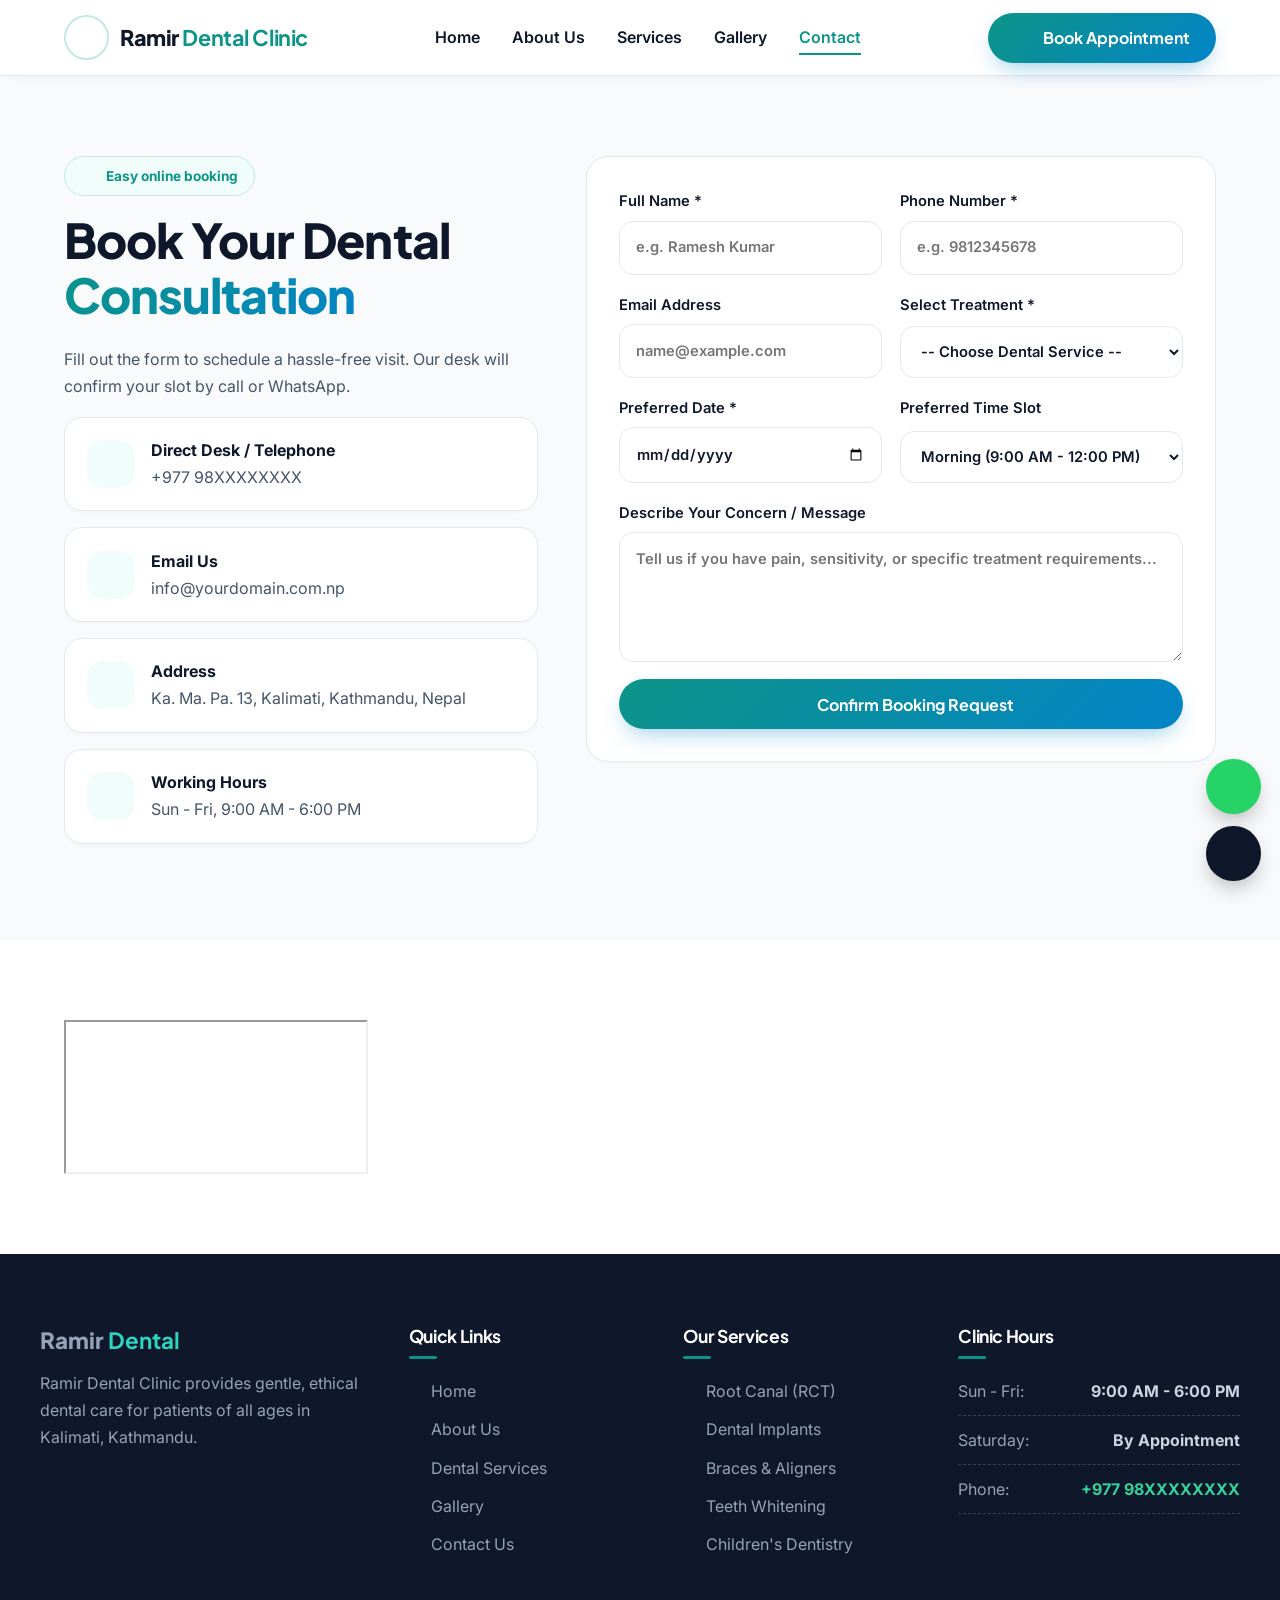
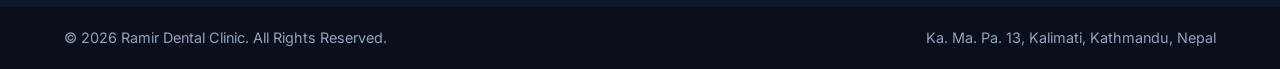
==== contact.html @ 6fc02686 "Initial commit" ====
<!DOCTYPE html>
<html lang="en">
<head>
  <meta charset="UTF-8">
  <meta name="viewport" content="width=device-width, initial-scale=1">
  <title>Contact | Ramir Dental Clinic, Kalimati Kathmandu</title>
  <meta name="description" content="Ramir Dental Clinic in Kalimati, Kathmandu. Gentle dental care: root canal, implants, braces, whitening and children's dentistry.">
  <link rel="preconnect" href="https://fonts.googleapis.com">
  <link rel="preconnect" href="https://fonts.gstatic.com" crossorigin>
  <link href="https://fonts.googleapis.com/css2?family=Inter:wght@400;500;600&family=Plus+Jakarta+Sans:wght@600;700;800&display=swap" rel="stylesheet">
  <link rel="stylesheet" href="css/main.css">
  <link rel="stylesheet" href="css/navbar.css">
  <link rel="stylesheet" href="css/footer.css">
  <link rel="stylesheet" href="css/pages/contact.css">
</head>
<body>
<div id="navbar-placeholder"></div>
<main>

<section class="section"><div class="container contact-grid">
  <div>
    <span class="badge"><span class="icon" style="--i:url(images/icons/calendar.svg)" aria-hidden="true"></span> Easy online booking</span>
    <h1 style="font-size:clamp(2rem,4vw,3rem);margin-top:1rem">Book Your Dental <span class="accent">Consultation</span></h1>
    <p>Fill out the form to schedule a hassle-free visit. Our desk will confirm your slot by call or WhatsApp.</p>
    <div class="card info-card"><div class="icon-box"><span class="icon" style="--i:url(images/icons/phone.svg)" aria-hidden="true"></span></div><div><strong>Direct Desk / Telephone</strong>+977 98XXXXXXXX</div></div>
    <div class="card info-card"><div class="icon-box"><span class="icon" style="--i:url(images/icons/mail.svg)" aria-hidden="true"></span></div><div><strong>Email Us</strong>info@yourdomain.com.np</div></div>
    <div class="card info-card"><div class="icon-box"><span class="icon" style="--i:url(images/icons/pin.svg)" aria-hidden="true"></span></div><div><strong>Address</strong>Ka. Ma. Pa. 13, Kalimati, Kathmandu, Nepal</div></div>
    <div class="card info-card"><div class="icon-box"><span class="icon" style="--i:url(images/icons/clock.svg)" aria-hidden="true"></span></div><div><strong>Working Hours</strong>Sun - Fri, 9:00 AM - 6:00 PM</div></div>
  </div>
  <form class="card form" id="appointment-form">
    <label>Full Name *<input name="name" placeholder="e.g. Ramesh Kumar" required></label>
    <label>Phone Number *<input name="phone" type="tel" placeholder="e.g. 9812345678" required></label>
    <label>Email Address<input name="email" type="email" placeholder="name@example.com"></label>
    <label>Select Treatment *<select name="service" required><option value="">-- Choose Dental Service --</option><option>Dental Implants</option><option>Teeth Whitening</option><option>Root Canal Treatment</option><option>Braces & Aligners</option><option>Check-ups & Cleaning</option><option>Children's Dentistry</option><option>Other / Not sure</option></select></label>
    <label>Preferred Date *<input name="date" type="date" required></label>
    <label>Preferred Time Slot<select name="slot"><option>Morning (9:00 AM - 12:00 PM)</option><option>Afternoon (12:00 PM - 3:00 PM)</option><option>Evening (3:00 PM - 6:00 PM)</option></select></label>
    <label class="full">Describe Your Concern / Message<textarea name="message" rows="4" placeholder="Tell us if you have pain, sensitivity, or specific treatment requirements..."></textarea></label>
    <button class="btn full" type="submit"><span class="icon" style="--i:url(images/icons/send.svg)" aria-hidden="true"></span> Confirm Booking Request</button>
  </form>
</div></section>
<section class="section section--white"><div class="container"><div class="map-wrap"><iframe title="Ramir Dental Clinic location" loading="lazy" src="https://www.google.com/maps?q=Kalimati%2C%20Kathmandu%2C%20Nepal&amp;output=embed"></iframe></div></div></section>

</main>
<div id="footer-placeholder"></div>
<script src="js/main.js"></script>
<script src="js/navbar.js"></script>
<script src="js/footer.js"></script>
<script src="js/pages/contact.js"></script>
</body>
</html>
---- css/main.css ----
/* GLOBAL THEME — palette sampled from the reference screenshots. Edit colours here only. */
:root{
  --teal:#0d9488;          /* primary (icons, accents, links) */
  --blue:#0284c7;          /* gradient end */
  --grad:linear-gradient(135deg,#0d9488 0%,#0284c7 100%);
  --navy:#0f172a;          /* headings + footer */
  --navy-deep:#0a0f1b;     /* footer bottom bar */
  --bg:#f8fafc;            /* page background */
  --tint:#f0fdfa;          /* icon boxes, badges */
  --tint-border:#c3e8e3;
  --surface:#ffffff;
  --text:#475569;
  --border:#e2e8f0;
  --whatsapp:#25d366;
  --font-heading:'Plus Jakarta Sans',system-ui,sans-serif;
  --font-body:'Inter',system-ui,sans-serif;
  --radius:22px;
  --max:1200px;
}
*,*::before,*::after{box-sizing:border-box}
html{scroll-behavior:smooth}
body{margin:0;font-family:var(--font-body);color:var(--text);background:var(--bg);line-height:1.7}
h1,h2,h3,h4{font-family:var(--font-heading);color:var(--navy);line-height:1.15;margin:0 0 .5em;letter-spacing:-.02em}
h1{font-size:clamp(2.3rem,5.5vw,3.9rem);font-weight:800}
h2{font-size:clamp(1.8rem,3.5vw,2.6rem);font-weight:800}
h3{font-size:1.2rem;font-weight:700;letter-spacing:-.01em}
p{margin:0 0 1em}
img,video,iframe{max-width:100%;display:block}
a{color:var(--teal)}
.container{max-width:var(--max);margin:0 auto;padding:0 1.5rem}
.section{padding:5rem 0}
.section--white{background:var(--surface)}
.center{text-align:center}
.lead{max-width:60ch;margin-inline:auto}
.accent{background:var(--grad);-webkit-background-clip:text;background-clip:text;color:transparent}
.icon{display:inline-block;width:1.25em;height:1.25em;flex:none;background:currentColor;-webkit-mask:var(--i) center/contain no-repeat;mask:var(--i) center/contain no-repeat}
.btn{display:inline-flex;align-items:center;gap:.6rem;padding:.9rem 1.6rem;border-radius:999px;background:var(--grad);color:#fff;text-decoration:none;font:700 1rem var(--font-heading);border:0;cursor:pointer;box-shadow:0 10px 24px -8px rgba(2,132,199,.45);transition:transform .15s,box-shadow .15s}
.btn:hover{transform:translateY(-2px);box-shadow:0 14px 28px -8px rgba(2,132,199,.55)}
.btn--light{background:#fff;color:var(--navy);border:1px solid var(--border);box-shadow:0 6px 16px -8px rgba(15,23,42,.2)}
.badge{display:inline-flex;align-items:center;gap:.5rem;padding:.45rem 1rem;border-radius:999px;background:var(--tint);border:1px solid var(--tint-border);color:var(--teal);font-weight:700;font-size:.85rem}
.grid{display:grid;gap:1.5rem;grid-template-columns:repeat(auto-fit,minmax(280px,1fr))}
.card{background:var(--surface);border:1px solid var(--border);border-radius:var(--radius);padding:2rem;box-shadow:0 2px 12px -6px rgba(15,23,42,.08)}
.icon-box{width:3.6rem;height:3.6rem;border-radius:16px;background:var(--tint);color:var(--teal);display:grid;place-items:center;font-size:1.4rem;margin-bottom:1.2rem}
.link-more{display:inline-flex;align-items:center;gap:.4rem;font-weight:700;text-decoration:none;color:var(--teal)}
.page-head{padding:4rem 0 1rem;text-align:center}
:focus-visible{outline:3px solid var(--blue);outline-offset:3px}
@media (prefers-reduced-motion:reduce){html{scroll-behavior:auto}*{transition:none!important}}
---- css/navbar.css ----
.site-nav{position:sticky;top:0;z-index:60;background:rgba(255,255,255,.92);backdrop-filter:blur(10px);border-bottom:1px solid var(--border);box-shadow:0 4px 20px -12px rgba(15,23,42,.15)}
.nav-inner{max-width:var(--max);margin:0 auto;padding:.8rem 1.5rem;display:flex;align-items:center;justify-content:space-between;gap:1rem}
.nav-logo{display:flex;align-items:center;gap:.7rem;text-decoration:none;font:800 1.35rem var(--font-heading);color:var(--navy);letter-spacing:-.02em}
.nav-logo b{color:var(--teal)}
.logo-mark{width:2.8rem;height:2.8rem;border-radius:50%;background:#fff;border:2px solid var(--tint-border);display:grid;place-items:center;color:var(--teal);font-size:1.3rem}
.nav-menu{display:flex;gap:2rem;list-style:none;margin:0;padding:0}
.nav-menu a{text-decoration:none;color:var(--navy);font-weight:600;padding:.4rem 0;border-bottom:2px solid transparent}
.nav-menu a:hover,.nav-menu a.active{color:var(--teal)}
.nav-menu a.active{border-bottom-color:var(--teal)}
.nav-cta{display:inline-flex}
.nav-toggle{display:none;background:none;border:1px solid var(--border);border-radius:12px;padding:.5rem .6rem;font-size:1.3rem;color:var(--navy);cursor:pointer}
@media (max-width:960px){
  .nav-toggle{display:block;order:3}
  .nav-cta{display:none}
  .nav-menu{display:none;position:absolute;top:100%;left:0;right:0;flex-direction:column;gap:0;background:#fff;padding:.5rem 1.5rem 1.2rem;border-bottom:1px solid var(--border)}
  .nav-menu.open{display:flex}
  .nav-menu a{display:block;padding:.8rem 0}
  .nav-menu .nav-cta-mobile{display:block;margin-top:.5rem}
}
@media (min-width:961px){.nav-cta-mobile{display:none}}
---- css/footer.css ----
.site-footer{background:var(--navy);color:#94a3b8;margin-top:0}
.footer-grid{display:grid;gap:2.5rem;grid-template-columns:1.4fr 1fr 1fr 1.2fr;padding:4.5rem 0 3rem}
.site-footer h4{color:#fff;font-size:1.1rem;position:relative;padding-bottom:.8rem;margin-bottom:1.2rem}
.site-footer h4::after{content:"";position:absolute;left:0;bottom:0;width:28px;height:3px;border-radius:3px;background:var(--teal)}
.site-footer a{color:#94a3b8;text-decoration:none}
.site-footer a:hover{color:#2dd4bf}
.footer-list{list-style:none;padding:0;margin:0;display:grid;gap:.7rem}
.footer-list li{display:flex;align-items:center;gap:.4rem}
.footer-list .icon{font-size:.8rem}
.footer-brand{font:800 1.4rem var(--font-heading);color:#fff;margin-bottom:1rem;display:block}
.footer-brand b{color:#2dd4bf}
.hours li{display:flex;justify-content:space-between;gap:1rem;padding-bottom:.6rem;border-bottom:1px dashed #334155}
.hours strong{color:#cbd5e1}
.hours .em{color:#34d399}
.footer-bottom{background:var(--navy-deep);padding:1.2rem 0;font-size:.9rem}
.footer-bottom .container{display:flex;justify-content:space-between;flex-wrap:wrap;gap:.5rem}
.float-btns{position:fixed;right:1.2rem;bottom:1.2rem;display:grid;gap:.8rem;z-index:70}
.float-btns a,.float-btns button{width:3.4rem;height:3.4rem;border-radius:50%;border:0;display:grid;place-items:center;color:#fff;font-size:1.5rem;cursor:pointer;box-shadow:0 10px 24px -8px rgba(0,0,0,.4)}
.float-wa{background:var(--whatsapp)}
.float-top{background:var(--navy);opacity:0;pointer-events:none;transition:opacity .2s}
.float-top.show{opacity:1;pointer-events:auto}
.site-footer .float-btns a{color:#fff}
@media (max-width:900px){.footer-grid{grid-template-columns:1fr 1fr}}
@media (max-width:560px){.footer-grid{grid-template-columns:1fr}}
---- css/pages/contact.css ----
.contact-grid{display:grid;gap:3rem;grid-template-columns:1fr 1.15fr;align-items:start}
.info-card{display:flex;gap:1rem;align-items:center;padding:1.2rem 1.4rem;margin-bottom:1rem;border-radius:18px}
.info-card .icon-box{margin:0;width:3rem;height:3rem;font-size:1.1rem;flex:none}
.info-card strong{color:var(--navy);display:block}
.form{display:grid;gap:1.1rem;grid-template-columns:1fr 1fr}
.form .full{grid-column:1/-1}
.form label{display:grid;gap:.4rem;font-weight:600;color:var(--navy);font-size:.92rem}
.form input,.form select,.form textarea{padding:.85rem 1rem;border:1px solid var(--border);border-radius:14px;font:inherit;color:var(--navy);background:#fff}
.form input:focus,.form select:focus,.form textarea:focus{outline:2px solid var(--teal);border-color:transparent}
.form .btn{justify-content:center;width:100%}
@media (max-width:900px){.contact-grid{grid-template-columns:1fr}}
@media (max-width:560px){.form{grid-template-columns:1fr}}
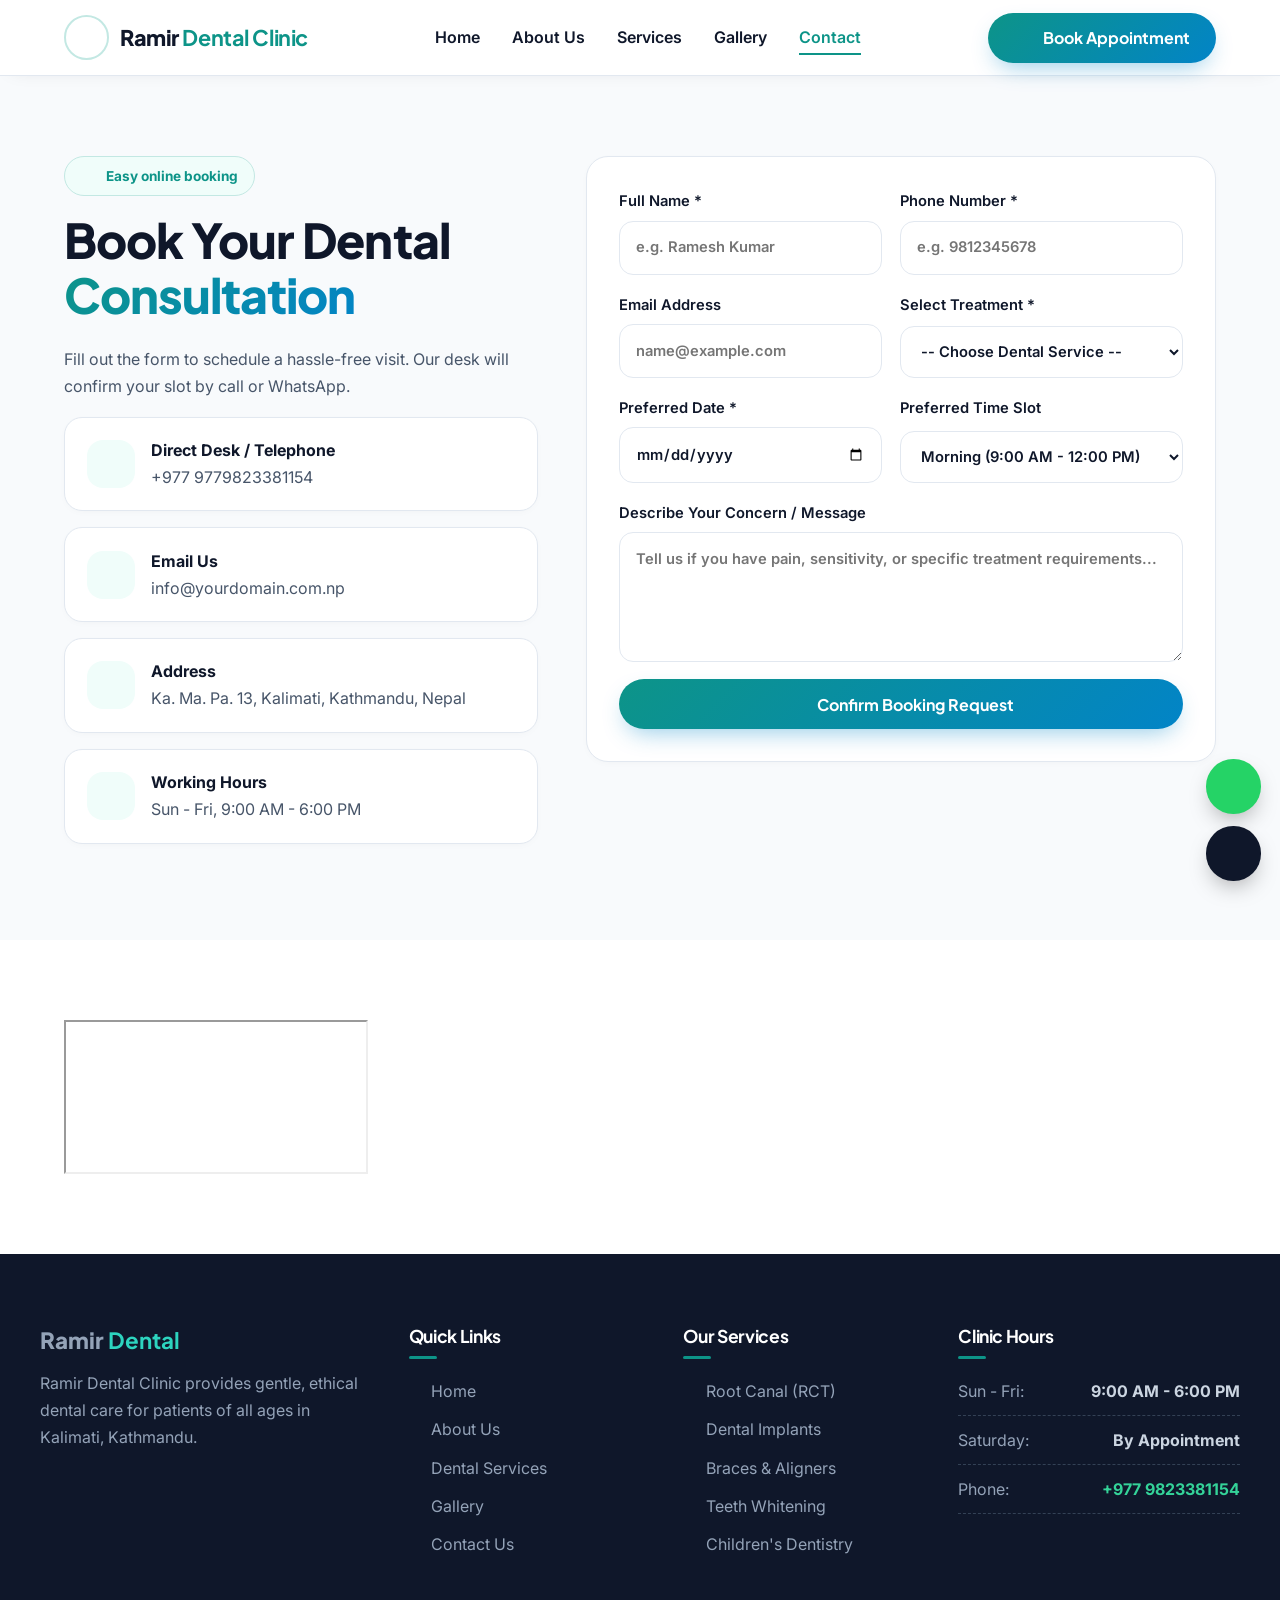
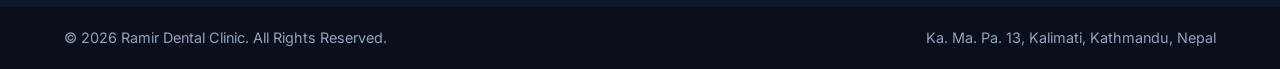
==== commit 7e3912ef: "Number used for testing 3" ====
--- a/contact.html
+++ b/contact.html
@@ -22,7 +22,7 @@
     <span class="badge"><span class="icon" style="--i:url(images/icons/calendar.svg)" aria-hidden="true"></span> Easy online booking</span>
     <h1 style="font-size:clamp(2rem,4vw,3rem);margin-top:1rem">Book Your Dental <span class="accent">Consultation</span></h1>
     <p>Fill out the form to schedule a hassle-free visit. Our desk will confirm your slot by call or WhatsApp.</p>
-    <div class="card info-card"><div class="icon-box"><span class="icon" style="--i:url(images/icons/phone.svg)" aria-hidden="true"></span></div><div><strong>Direct Desk / Telephone</strong>+977 98XXXXXXXX</div></div>
+    <div class="card info-card"><div class="icon-box"><span class="icon" style="--i:url(images/icons/phone.svg)" aria-hidden="true"></span></div><div><strong>Direct Desk / Telephone</strong>+977 9779823381154</div></div>
     <div class="card info-card"><div class="icon-box"><span class="icon" style="--i:url(images/icons/mail.svg)" aria-hidden="true"></span></div><div><strong>Email Us</strong>info@yourdomain.com.np</div></div>
     <div class="card info-card"><div class="icon-box"><span class="icon" style="--i:url(images/icons/pin.svg)" aria-hidden="true"></span></div><div><strong>Address</strong>Ka. Ma. Pa. 13, Kalimati, Kathmandu, Nepal</div></div>
     <div class="card info-card"><div class="icon-box"><span class="icon" style="--i:url(images/icons/clock.svg)" aria-hidden="true"></span></div><div><strong>Working Hours</strong>Sun - Fri, 9:00 AM - 6:00 PM</div></div>
